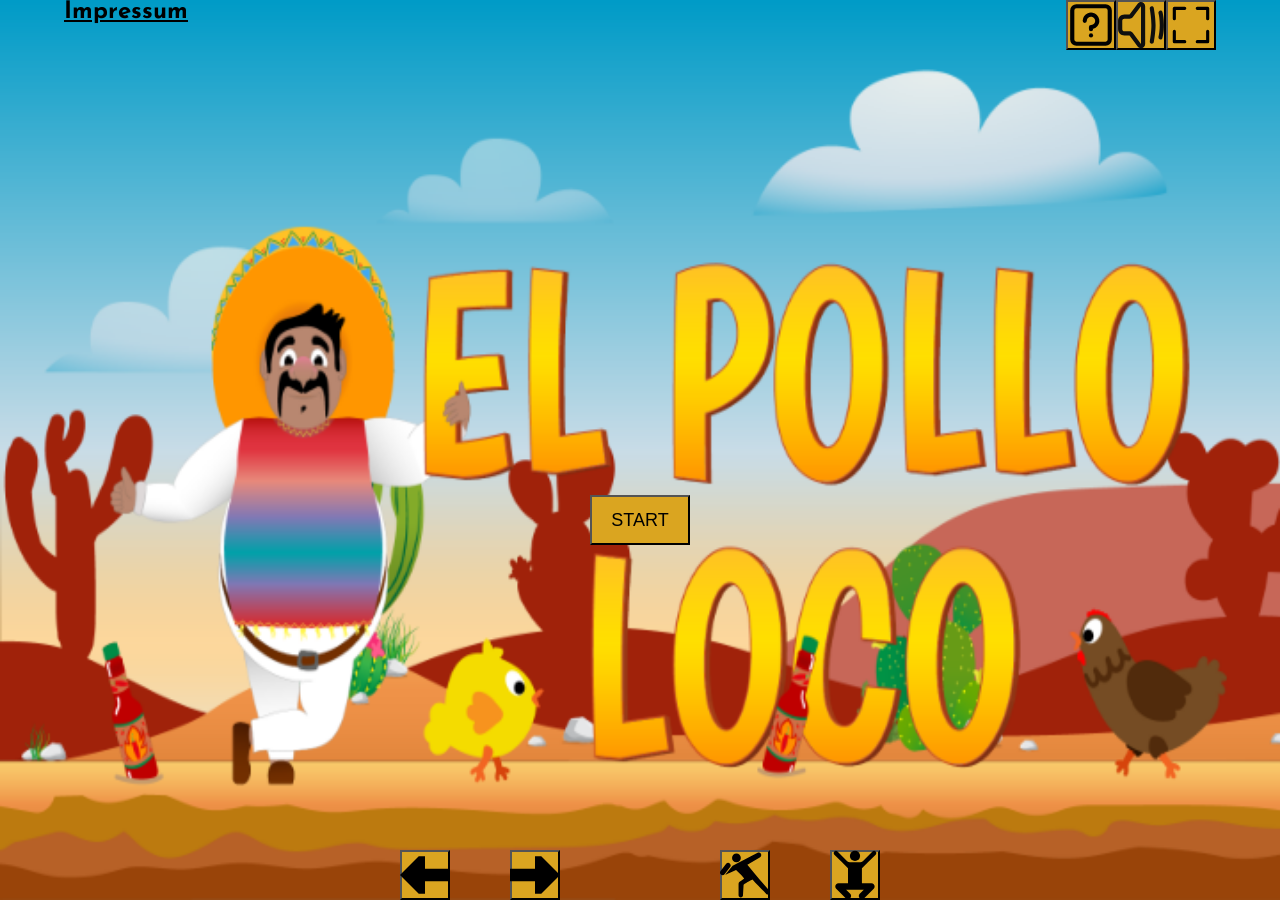
==== index.html @ e0dabd3f "fix: controlling infos" ====
<!DOCTYPE html>
<html lang="en">
<head>
    <meta charset="UTF-8">
    <meta name="viewport" content="width=device-width, initial-scale=1.0">
    <title>El Pollo Loco</title>
    <link rel="stylesheet" href="./style.css">
    <link rel="preconnect" href="https://fonts.googleapis.com">
    <link rel="preconnect" href="https://fonts.gstatic.com" crossorigin>
    <link href="https://fonts.googleapis.com/css2?family=Gravitas+One&family=Josefin+Sans:ital,wght@0,100..700;1,100..700&family=Raleway:wght@500&display=swap" rel="stylesheet">
    <link rel="shortcut icon" href="./img/9_intro_outro_screens/start/startscreen_1.png" type="image/x-icon">
    
   
    <script defer src="./js/modals/drawable-object.class.js"></script>
    <script defer src="./js/modals/moveable-objects.class.js"></script>
    <script defer src="./js/modals/startscreen.class.js"></script>
    <script defer src="./js/modals/statusbar.class.js"></script>
    <script defer src="./js/modals/character.class.js"></script>
    <script defer src="./js/modals/chicken.class.js"></script>
    <script defer src="./js/modals/small-chicken.class.js"></script>
    <script defer src="./js/modals/endboss.class.js"></script>
    <script defer src="./js/modals/cloud.class.js"></script>
    <script defer src="./js/modals/background.class.js"></script>
    <script defer src="./js/modals/sky.class.js"></script>
    <script defer src="./js/modals/keyboard.class.js"></script>
    <script defer src="./js/modals/level.class.js"></script>
    <script defer src="./js/modals/coin.class.js"></script>
    <script defer src="./js/modals/bottle.class.js"></script>
    <script defer src="./js/modals/throwable-object.class.js"></script>
    <script defer src="./js/modals/endscreen.class.js"></script>
    <script defer src="./js/modals/win.class.js"></script>
    <script defer src="./js/levels/level1.js"></script>
    <script defer src="./js/modals/sound_manager.class.js"></script>
    <script defer src="./js/modals/world.class.js"></script>
    <script defer src="./game.js"></script>
</head>
<body onload="init()">
    <div id="rotate-message">
        <p>please turn your device!</p>
    </div>
    <div class="fullScreenContainer">
        <div class="top-btn-left">
            <button onclick="controllPopUpDialog()" id="controllPopUp"><img src="./img/help-icon.svg" alt="controlls" class="icon"></button>
            <button onclick="world.soundManager.toggleMute()" id="muteBtn">
                <img class="icon" id="muteIcon" src="./img/sound-icon.svg" alt="sound">
            </button>
        </div>
        <h1>El Pollo Loco</h1>
        <div class="top-btn-right">
            <button class="fullscreen-btn" id="fullscreenBtn" onclick="setCanvasToFullscreen()">
                <img src="./img/fullscreen-icon.svg" class="icon" alt="fullscreen-icon">
            </button>
        </div>
    </div>
    <canvas id="canvas" width="720" height="480">
    </canvas>
    <div id="controllInformation" class="controlling-information">
        <h2 class="game-name">El Pollo Loco</h2>
        <div class="controlls-design">
            <h2>Controlling:</h2> 
            <article>
                <ul>
                    <li>Arrow-Left: Character moves left.</li>
                    <li>Arrow-Right: Character moves right.</li>
                    <li>Space-bar: Character Jumps. Jump on enemy to kill them.</li>
                    <li>Keyboard-key D: Character throws Salsa-bottle, if collected.</li>
                </ul>
            </article>
        </div>
    </div>
    <div id="mobileControllBtns" class="controlls-btn-container">
        <div class="moves">
            <button id="moveLeft"><img class="icon" src="./img/move-left-icon.svg" alt="arrow left"></button>
            <button id="moveRight"><img class="icon" src="./img/move-right-icon.svg" alt="arrow right"></button>
        </div>
        
        <div class="throwAndJump">
            <button id="throw"><img class="icon" src="./img/throw-icon.svg" alt="throw"></button>
            <button id="jump"><img class="icon" src="./img/jump-icon .svg" alt="jump"></button>
        </div>
    </div>
    <div class="game-btns" id="gameBtns">
            <button class="game-btn start-btn" id="startBtn">START</button>
            <button class="game-btn home-btn" id="homeBtn">HOME</button>
            <button class="restart-btn game-btn" id="restartBtn" onclick="restart()"><img src="./img/restart-icon.svg" alt="restart icon" class="icon"></button>
    </div>
    <footer>
        <a target="_blank" href="./html/impressum.html"><h2>Impressum</h2></a>
    </footer>
</body>
</html>
---- style.css ----
* {
    margin: 0;
    padding: 0;
}

body {
    height: 100dvh;
    width: 100dvw;
    display: flex;
    flex-direction: column;
    justify-content: center;
    align-items: center;

    background-image: url('img/bg-image.jpg');
    background-size: cover;
    background-repeat: repeat-y;
    
    font-family: "Josefin Sans", sans-serif;
}

h1 {
    color: black;
    text-shadow: 10vh;
}

#rotate-message {
  position: fixed;
  top: 0;
  left: 0;
  width: 100%;
  height: 100%;
  background: rgba(0, 0, 0, 0.8);
  color: white;
  display: none;
  justify-content: center;
  align-items: center;
  z-index: 9999;
  font-size: 24px;
  text-align: center;
}

canvas {
    background-color: black;
    z-index: 0;
    display: flex;
    justify-content: center;
    align-items: center;
}

button {
    display: flex;
    align-items: center;
    justify-content: center;
    height: 50px;
    width: 50px;
    z-index: 1000;
    cursor: pointer;
    font-size: 18px;
    color: black;
    background-color: goldenrod;
}

.fullScreenContainer {
    position: relative;
    width: 720px;
    display: flex;
    align-items: center;
    justify-content: space-between;
}

.fullScreenContainer h1 {
    display: none;
}

.fullscreen-icon {
    width: 50px;
    height: 50px;
}

.top-btn-left {
    display: flex;
}

.top-btn-right {
    display: flex;
}

.start-btn {
    margin-left: -50px;
}

.restart-btn {
    display: none;
    margin-left: 0;
}

.icon {
    width: 50px;
    height: 50px;
}

.game-btn {
    position: absolute;
    height: 50px;
    width: 100px;
    top: 55%;
}

.game-btns {
    display: flex;
}

.home-btn {
    display: none;
    margin-left: -100px;
}

 .controlls-btn-container {
    display: none ; 
    position: absolute;
    bottom: 0;
    justify-content:center;
    gap: 50%;


}

.moves {
    display: flex;
    gap: 60px;
}

.throwAndJump {
    display: flex;
    gap: 60px;
}

#controllPopUp {
    display: flex;
    justify-content: center;
    align-items: center;
    
}

.controlling-information {
    display: none;
    flex-direction: column;
    width: 720px;
    height: fit-content;
    text-align: left;
    color: goldenrod;
    background-color: black;
    padding-top: 8px;
}

.game-name {
    display: flex;
    justify-content: center;
    align-items: center;
    text-decoration: underline;
    padding-bottom: 10px;
}

.controlls-design {
    display: flex;
    align-items: center;
    justify-content: center;
    padding-bottom: 20px;
}

ul {
    padding-left: 25px;
}

a {
    text-decoration: none;
    color: black;
}

a:hover {
    color: blueviolet;
}

footer {
    display: flex;
    justify-content: center;
    align-items: flex-end;
    text-decoration: underline;
    height: 50px;
    width: 90dvw;
    bottom: 0;
}

@media (max-height: 1024px ) {
    @media (max-width: 1400px) {

        .controlls-btn-container {
            display: flex ;
            max-width: 720px;
        }
        
        canvas {
            width: 100dvw;
            height: 100dvh;
            overflow: hidden;
        }

        .fullScreenContainer {
            position: absolute;
            justify-content: flex-end;
            top: 0;
            width: 90%;
        }

        .controlling-information {
            width: 100%;
            padding-bottom: 50px;
        }

        footer {
            position: absolute;
            justify-content: flex-start;
            align-items: flex-start;
            top: 0;
            width: 90%;

        }

        @media (max-width: 700px) {
            .controlls-btn-container {
                gap: 20%;
            }
        }
    }
}

@media screen and (orientation: portrait) {
  #rotate-message {
    display: flex;
  }

}

@media screen and (orientation: landscape) {
  #rotate-message {
    display: none;
  }

}

@media (max-height: 550px) {
    .game-btn-container {
        top: 86%;
    }

    button {
        height: 35px;
        width: 35px;
    }
    .icon {
        width: 20px;
        height: 20px;
    }

    @media (max-width: 700px) {
        .game-btn-container {
            gap: 20%;
        }
    }
 
}
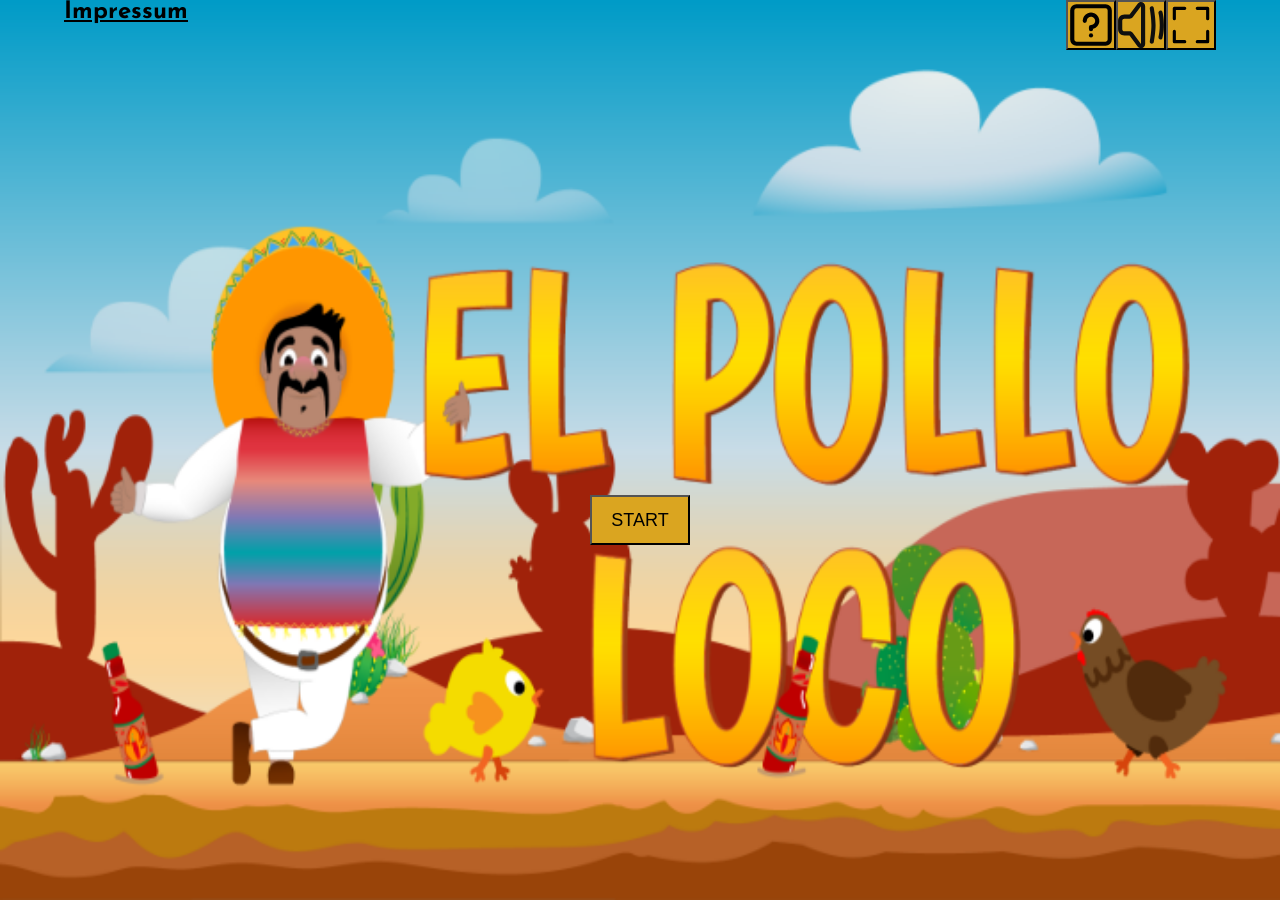
==== commit a103d630: "feat: world loop class for run intervall. fix: delte all console logs." ====
--- a/index.html
+++ b/index.html
@@ -31,6 +31,7 @@
     <script defer src="./js/modals/win.class.js"></script>
     <script defer src="./js/levels/level1.js"></script>
     <script defer src="./js/modals/sound_manager.class.js"></script>
+    <script defer src="./js/modals/world-loops.class.js"></script>
     <script defer src="./js/modals/world.class.js"></script>
     <script defer src="./game.js"></script>
 </head>
--- a/style.css
+++ b/style.css
@@ -29,7 +29,7 @@
   left: 0;
   width: 100%;
   height: 100%;
-  background: rgba(0, 0, 0, 0.8);
+  background: rgba(0, 0, 0, 1);
   color: white;
   display: none;
   justify-content: center;
@@ -121,8 +121,6 @@
     bottom: 0;
     justify-content:center;
     gap: 50%;
-
-
 }
 
 .moves {
@@ -145,8 +143,10 @@
 .controlling-information {
     display: none;
     flex-direction: column;
+    justify-content: center;
+    align-items: center;
     width: 720px;
-    height: fit-content;
+    height: 480px;
     text-align: left;
     color: goldenrod;
     background-color: black;
@@ -193,16 +193,22 @@
 
 @media (max-height: 1024px ) {
     @media (max-width: 1400px) {
-
-        .controlls-btn-container {
-            display: flex ;
-            max-width: 720px;
-        }
-        
+        @media (hover: none) {
+            .controlls-btn-container {
+                display: flex ;
+                max-width: 720px;
+            }            
+        }
+
         canvas {
             width: 100dvw;
             height: 100dvh;
             overflow: hidden;
+        }
+
+        .controlling-information {
+            width: 100%;
+            height: 100%;
         }
 
         .fullScreenContainer {
@@ -210,11 +216,6 @@
             justify-content: flex-end;
             top: 0;
             width: 90%;
-        }
-
-        .controlling-information {
-            width: 100%;
-            padding-bottom: 50px;
         }
 
         footer {
@@ -230,22 +231,28 @@
             .controlls-btn-container {
                 gap: 20%;
             }
-        }
-    }
-}
-
-@media screen and (orientation: portrait) {
-  #rotate-message {
-    display: flex;
-  }
-
-}
-
-@media screen and (orientation: landscape) {
-  #rotate-message {
-    display: none;
-  }
-
+
+            footer h2 {
+                font-size: 18px;
+            }
+        }
+    }
+}
+
+@media (hover: none) {
+    @media screen and (orientation: portrait) {
+    #rotate-message {
+        display: flex;
+    }
+
+    }
+
+    @media screen and (orientation: landscape) {
+    #rotate-message {
+        display: none;
+    }
+
+    }
 }
 
 @media (max-height: 550px) {
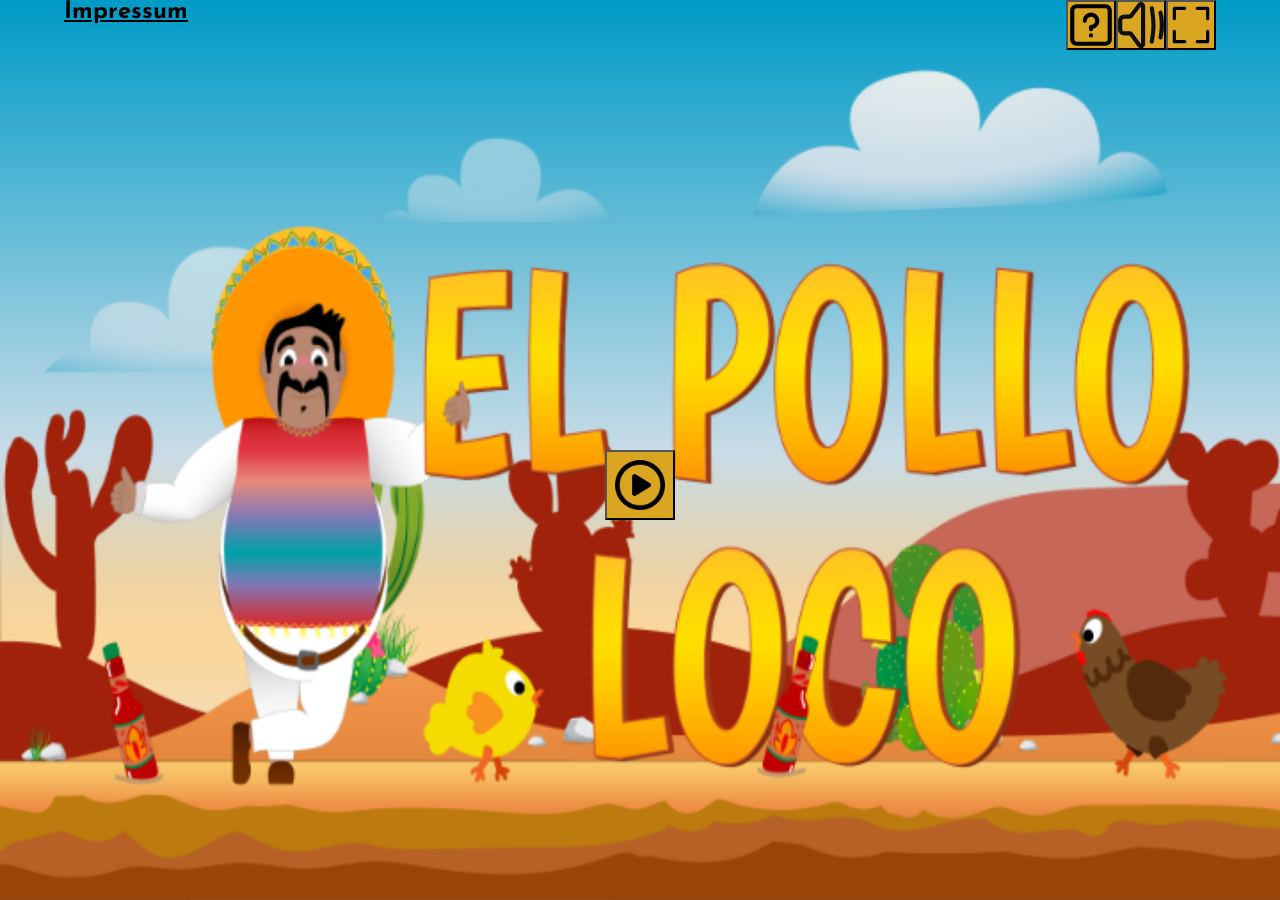
==== commit 5ce23f24: "feat: home and play icons, fix: displaying of buttons in responsiv design, fix: y position of bossBa" ====
--- a/index.html
+++ b/index.html
@@ -81,8 +81,8 @@
         </div>
     </div>
     <div class="game-btns" id="gameBtns">
-            <button class="game-btn start-btn" id="startBtn">START</button>
-            <button class="game-btn home-btn" id="homeBtn">HOME</button>
+            <button class="game-btn start-btn" id="startBtn"><img src="./img/play-button.png" alt="play-icon" class="icon"></button>
+            <button class="game-btn home-btn" id="homeBtn"><img src="./img/home-icon.png" alt="home-icon" class="icon"></button>
             <button class="restart-btn game-btn" id="restartBtn" onclick="restart()"><img src="./img/restart-icon.svg" alt="restart icon" class="icon"></button>
     </div>
     <footer>
--- a/style.css
+++ b/style.css
@@ -86,7 +86,7 @@
 }
 
 .start-btn {
-    margin-left: -50px;
+    margin-left: -35px;
 }
 
 .restart-btn {
@@ -101,9 +101,9 @@
 
 .game-btn {
     position: absolute;
-    height: 50px;
-    width: 100px;
-    top: 55%;
+    height: 70px;
+    width: 70px;
+    top: 50%;
 }
 
 .game-btns {
@@ -112,7 +112,7 @@
 
 .home-btn {
     display: none;
-    margin-left: -100px;
+    margin-left: -70px;
 }
 
  .controlls-btn-container {
@@ -163,6 +163,7 @@
 
 .controlls-design {
     display: flex;
+    flex-direction: column;
     align-items: center;
     justify-content: center;
     padding-bottom: 20px;
@@ -264,6 +265,20 @@
         height: 35px;
         width: 35px;
     }
+
+    .game-btn {
+        height: 40px;
+        width: 40px;
+    }
+
+    .start-btn {
+        margin-left: -20px;
+    }
+
+    .home-btn {
+        margin-left: -40px;
+    }
+
     .icon {
         width: 20px;
         height: 20px;
